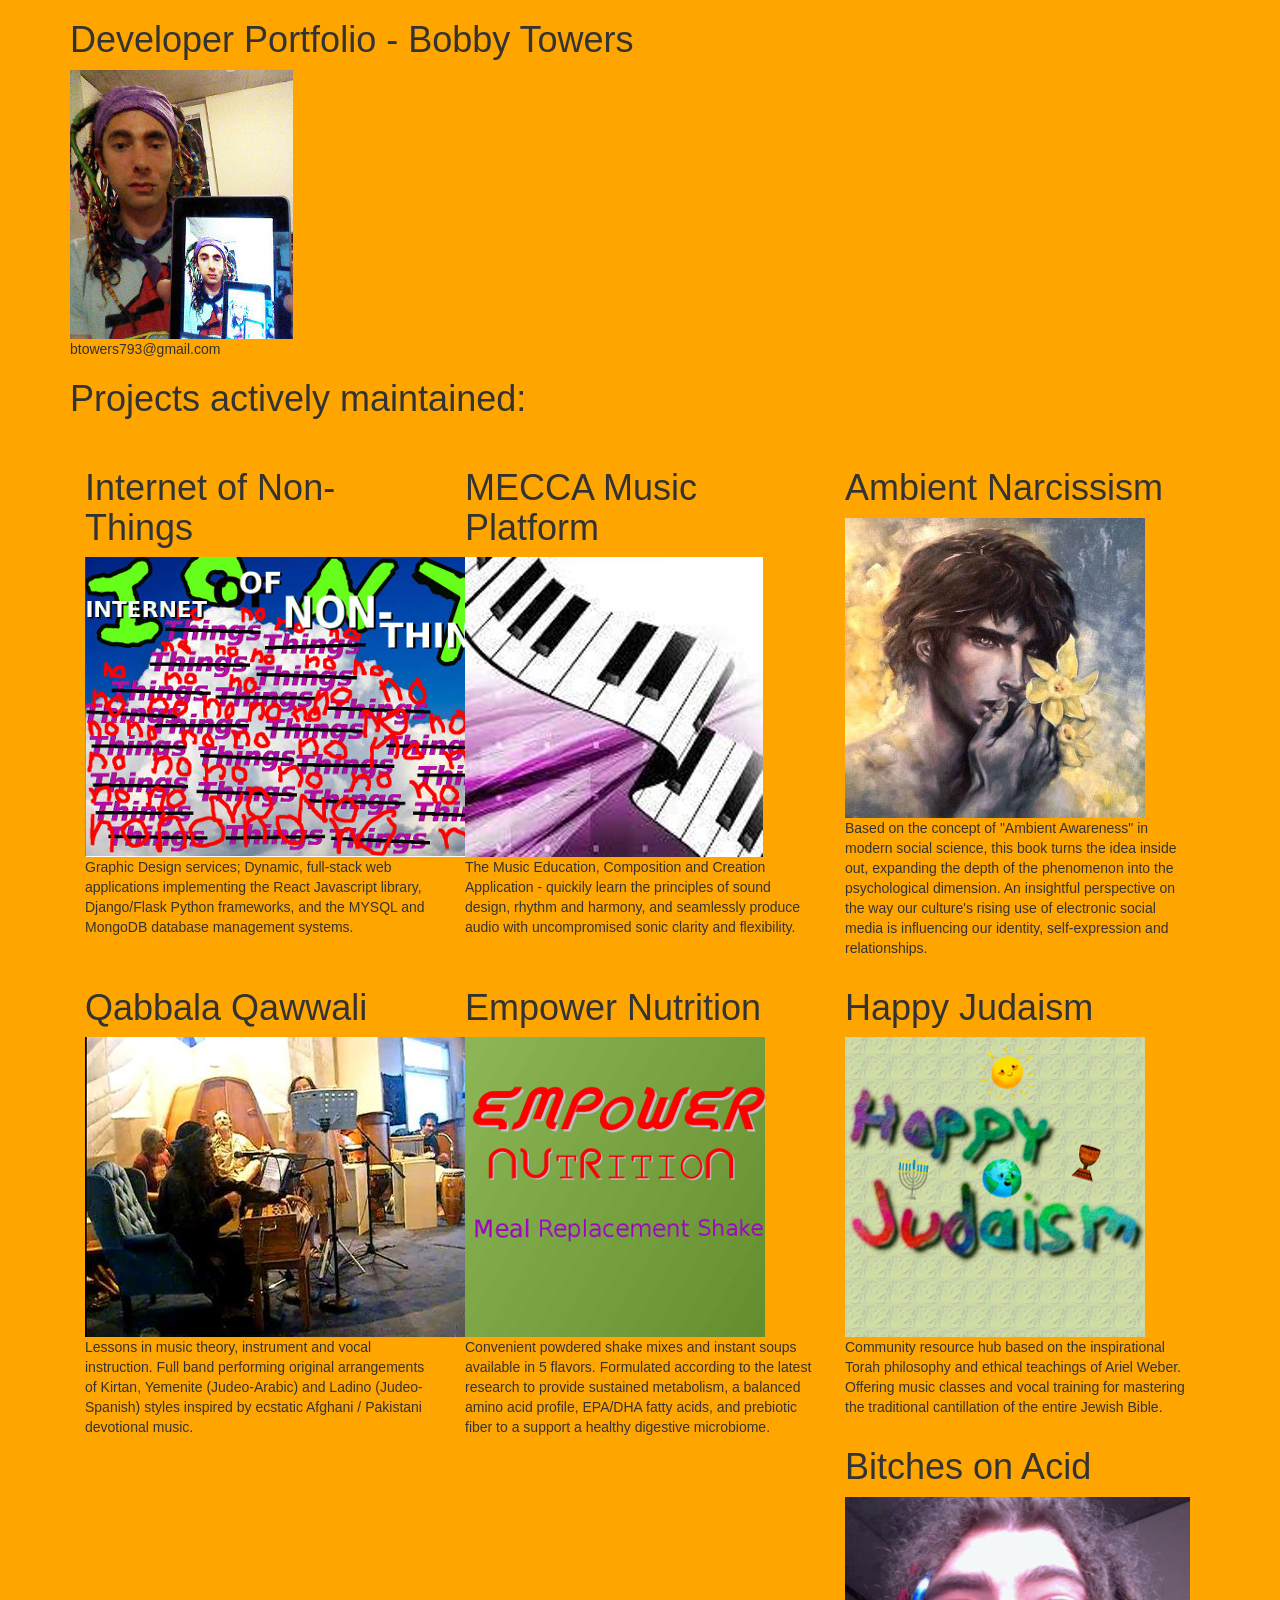
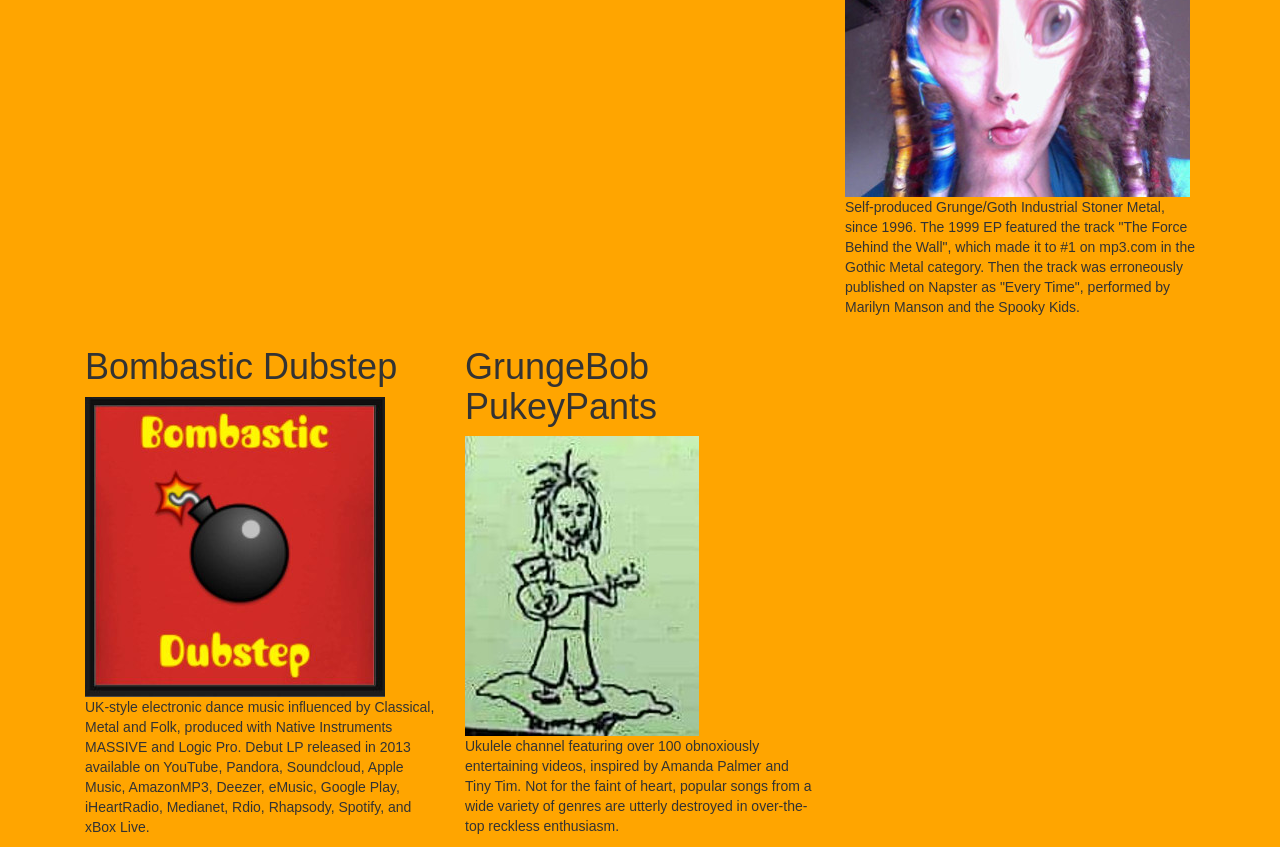
==== index.html @ 2feab047 "Update index.html" ====
<!DOCTYPE html>
<html lang="en">
  <head>
    <meta charset="utf-8">
    <meta http-equiv="X-UA-Compatible" content="IE=edge">
    <meta name="viewport" content="width=device-width, initial-scale=1">
    <title>Developer Portfolio - Bobby Towers</title>
    <link rel="stylesheet" href="https://maxcdn.bootstrapcdn.com/bootstrap/3.3.6/css/bootstrap.min.css"/>
    <link rel="stylesheet" type="text/css" href="style.css">
  </head>
  <body>
    <header class="container">  <h1>Developer Portfolio - Bobby Towers</h1>
 
      <img src="avatar.jpg" />
      <p>btowers793@gmail.com</p>
      <h1>Projects actively maintained:</h1>
     
    </header>    
    <br>
   <section class="container">
   
      
     <div class="col-md-4">
      <h1>Internet of Non-Things</h1>
      <img src="iont.jpg" />
          <p>Graphic Design services; Dynamic, full-stack web applications implementing the React Javascript library, Django/Flask Python frameworks, and the MYSQL and MongoDB database management systems. </p>
     </div>
     <div class="col-md-4">
             <h1>MECCA Music Platform</h1>
      <img src="mecca.jpg" />
          <p>The Music Education, Composition and Creation Application - quickily learn the principles of sound design, rhythm and harmony, and seamlessly produce audio with uncompromised sonic clarity and flexibility. </p>
          </div>
    
     
              <div class="col-md-4">
             <h1>Ambient Narcissism</h1>
      <img src="ambient.jpg" />
          <p>Based on the concept of "Ambient Awareness" in modern social science, this book turns the idea inside out, expanding the depth of the phenomenon into the psychological dimension.  An insightful perspective on the way our culture's rising use of electronic social media is influencing our identity, self-expression and relationships.</p>
          </div>
           <div class="col-md-4">
             <h1>Qabbala Qawwali</h1>
      <img src="qabbala.jpg" />
      <p>Lessons in music theory, instrument and vocal instruction. Full band performing original arrangements of Kirtan, Yemenite (Judeo-Arabic) and Ladino (Judeo-Spanish) styles inspired by ecstatic Afghani / Pakistani devotional music.</p>
          </div>

             <div class="col-md-4">
           <h1>Empower Nutrition</h1>
      <img src="empower.png" />
        <p>Convenient powdered shake mixes and instant soups available in 5 flavors. Formulated according to the latest research to provide sustained metabolism, a balanced amino acid profile, EPA/DHA fatty acids, and prebiotic fiber to a support a healthy digestive microbiome.  </p>
          </div>
    <div class="col-md-4">
           <h1>Happy Judaism</h1>
      <img src="happy.png" />
        <p>Community resource hub based on the inspirational Torah philosophy and ethical teachings of Ariel Weber. Offering music classes and vocal training for mastering the traditional cantillation of the entire Jewish Bible.</p>
             </div>
     
        <div class="col-md-4">
            <h1>Bitches on Acid</h1>
      <img src="boa.jpg" />
           <p>Self-produced Grunge/Goth Industrial Stoner Metal, since 1996. The 1999 EP featured the track "The Force Behind the Wall", which made it to #1 on mp3.com in the Gothic Metal category. Then the track was erroneously published on Napster as "Every Time", performed by Marilyn Manson and the Spooky Kids.</p>
          </div>
          <div class="col-md-4">
        <h1>Bombastic Dubstep</h1>
      <img src="bombastic.jpg" />
          <p>UK-style electronic dance music influenced by Classical, Metal and Folk, produced with Native Instruments MASSIVE and Logic Pro. Debut LP released in 2013 available on YouTube, Pandora, Soundcloud, Apple Music, AmazonMP3, Deezer, eMusic, Google Play, iHeartRadio, Medianet, Rdio, Rhapsody, Spotify, and xBox Live.  </p>
          </div>
    
         <div class="col-md-4">
         <h1>GrungeBob PukeyPants</h1>
      <img src="grungebob.jpg" />
       <p> Ukulele channel featuring over 100 obnoxiously entertaining videos, inspired by Amanda Palmer and Tiny Tim. Not for the faint of heart, popular songs from a wide variety of genres are utterly destroyed in over-the-top reckless enthusiasm.</p>
          </div>
   
          
           
          
      </section>
    
  </body>
</html>
---- style.css ----
body {
  background-color: orange;
  
}
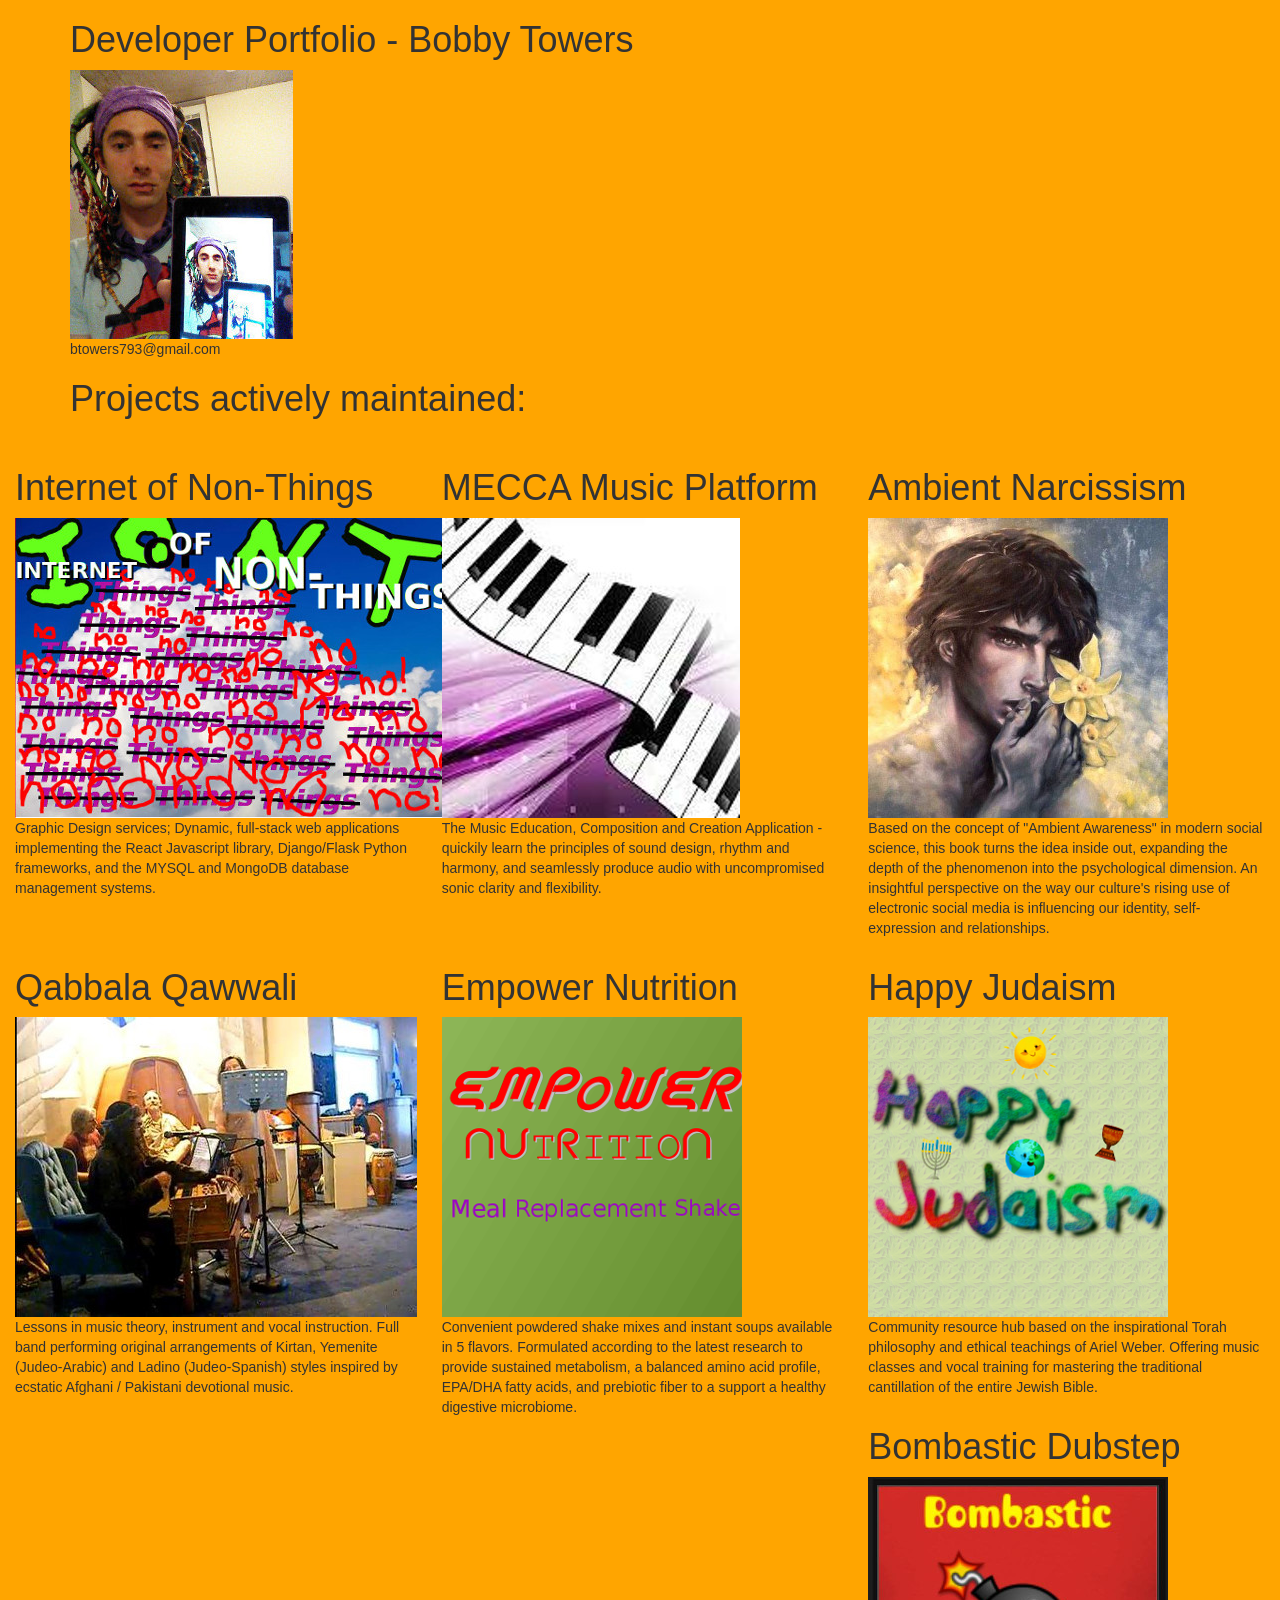
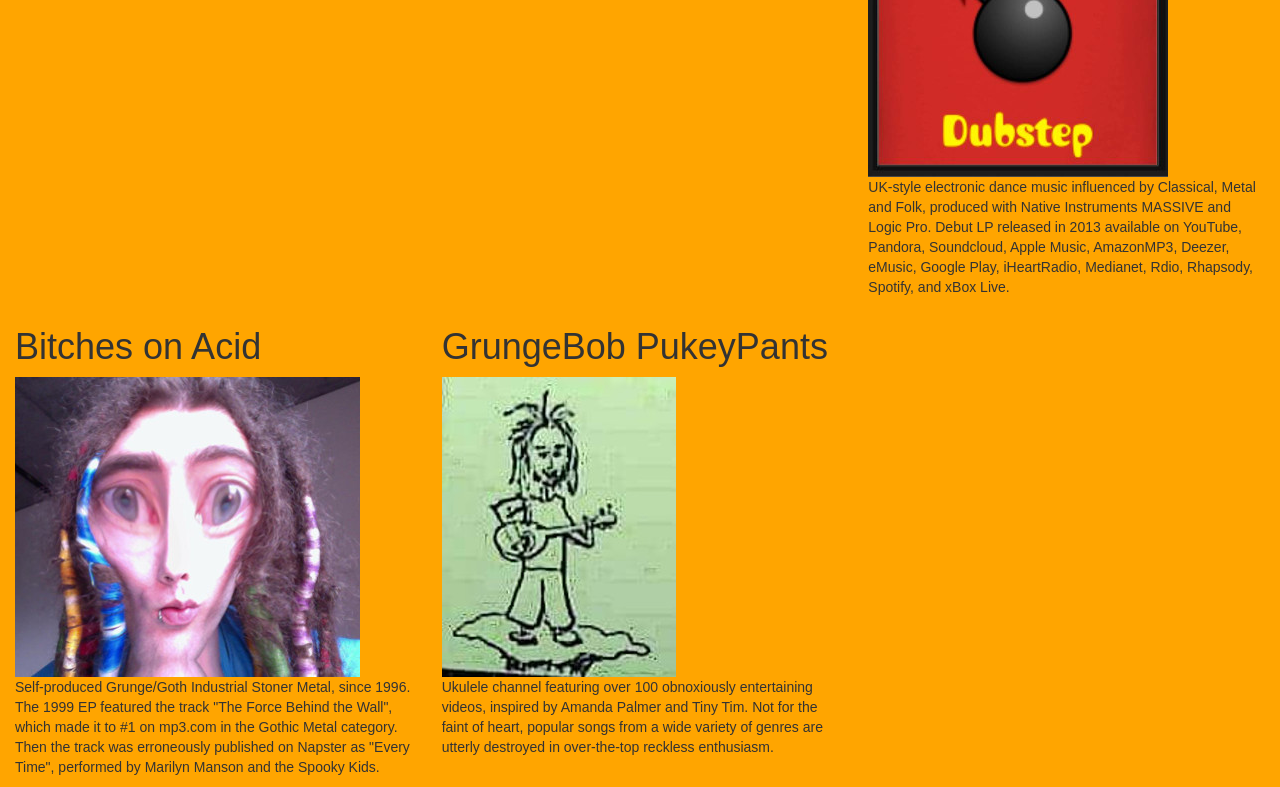
==== commit ee99c91e: "Update index.html" ====
--- a/index.html
+++ b/index.html
@@ -17,7 +17,7 @@
      
     </header>    
     <br>
-   <section class="container">
+   
    
       
      <div class="col-md-4">
@@ -54,17 +54,17 @@
         <p>Community resource hub based on the inspirational Torah philosophy and ethical teachings of Ariel Weber. Offering music classes and vocal training for mastering the traditional cantillation of the entire Jewish Bible.</p>
              </div>
      
-        <div class="col-md-4">
-            <h1>Bitches on Acid</h1>
-      <img src="boa.jpg" />
-           <p>Self-produced Grunge/Goth Industrial Stoner Metal, since 1996. The 1999 EP featured the track "The Force Behind the Wall", which made it to #1 on mp3.com in the Gothic Metal category. Then the track was erroneously published on Napster as "Every Time", performed by Marilyn Manson and the Spooky Kids.</p>
-          </div>
+       
           <div class="col-md-4">
         <h1>Bombastic Dubstep</h1>
       <img src="bombastic.jpg" />
           <p>UK-style electronic dance music influenced by Classical, Metal and Folk, produced with Native Instruments MASSIVE and Logic Pro. Debut LP released in 2013 available on YouTube, Pandora, Soundcloud, Apple Music, AmazonMP3, Deezer, eMusic, Google Play, iHeartRadio, Medianet, Rdio, Rhapsody, Spotify, and xBox Live.  </p>
           </div>
-    
+     <div class="col-md-4">
+            <h1>Bitches on Acid</h1>
+      <img src="boa.jpg" />
+           <p>Self-produced Grunge/Goth Industrial Stoner Metal, since 1996. The 1999 EP featured the track "The Force Behind the Wall", which made it to #1 on mp3.com in the Gothic Metal category. Then the track was erroneously published on Napster as "Every Time", performed by Marilyn Manson and the Spooky Kids.</p>
+          </div>
          <div class="col-md-4">
          <h1>GrungeBob PukeyPants</h1>
       <img src="grungebob.jpg" />
@@ -74,7 +74,7 @@
           
            
           
-      </section>
+      
     
   </body>
 </html>
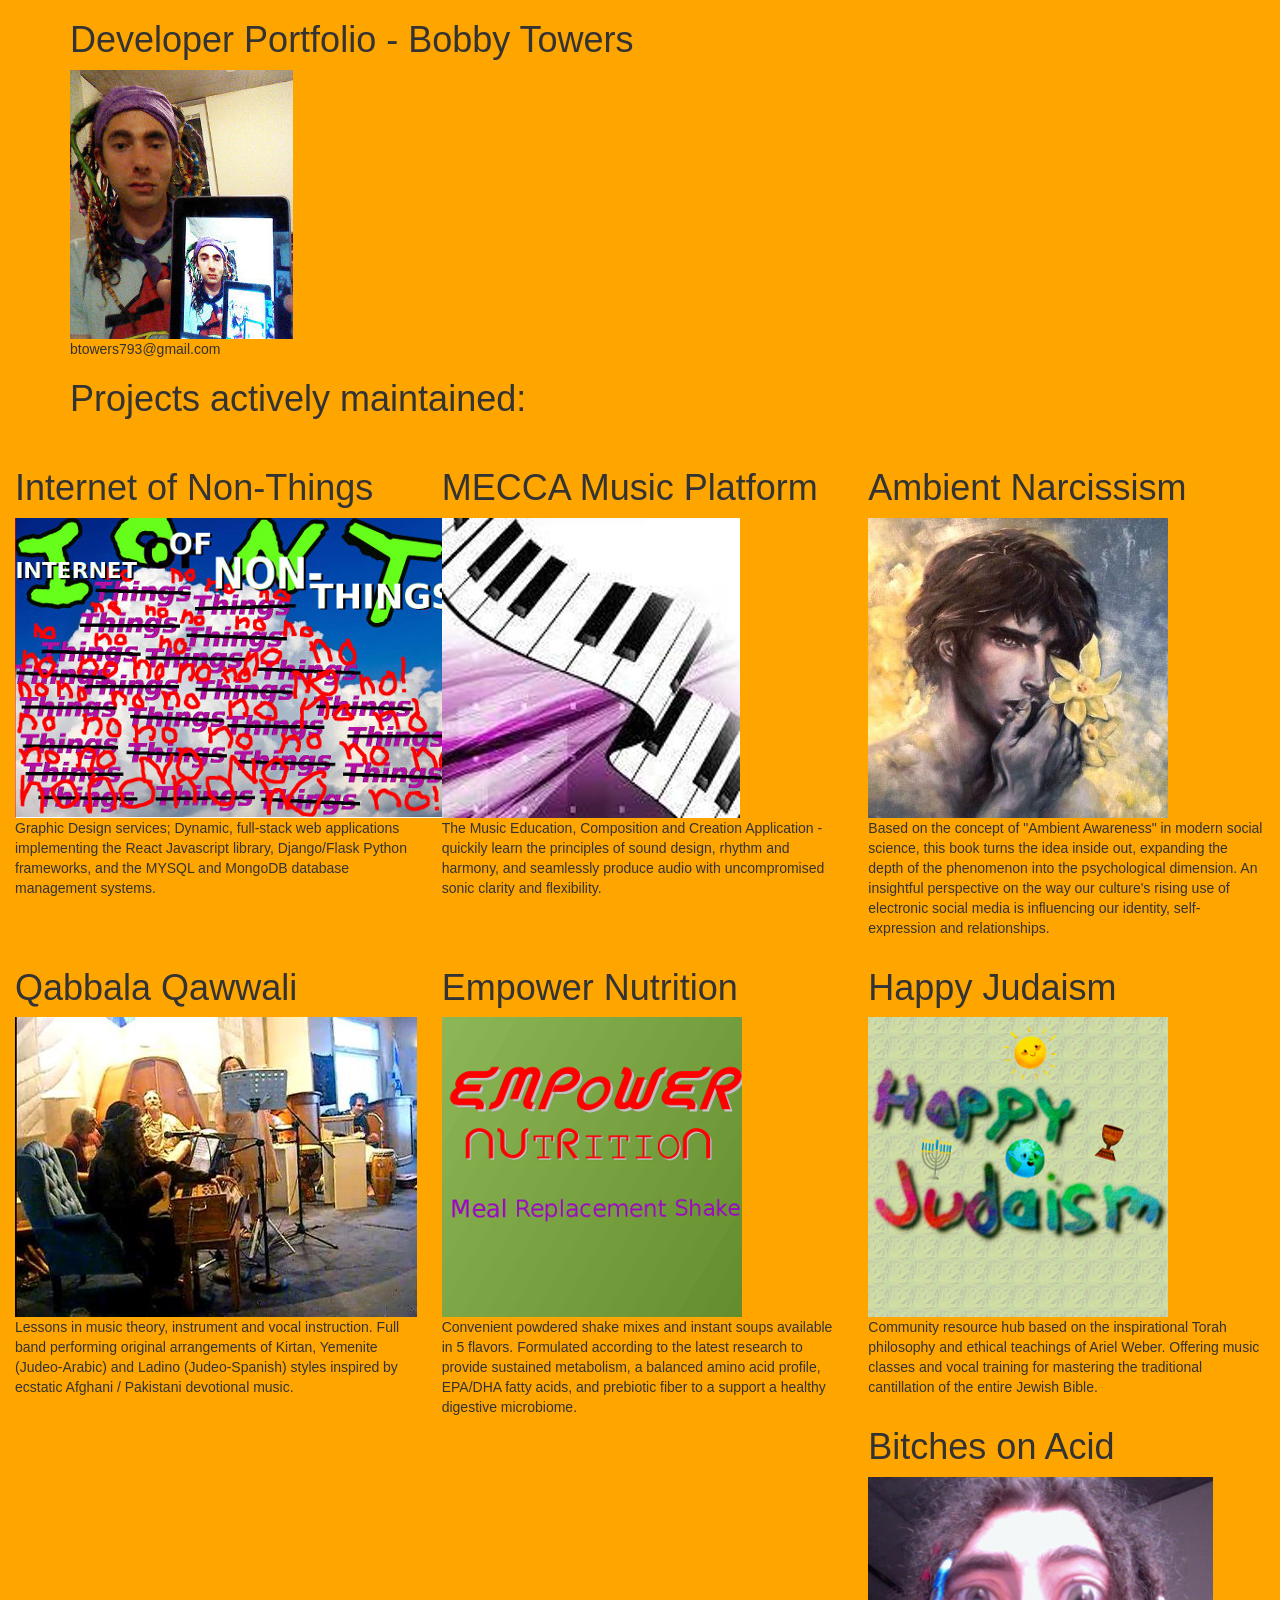
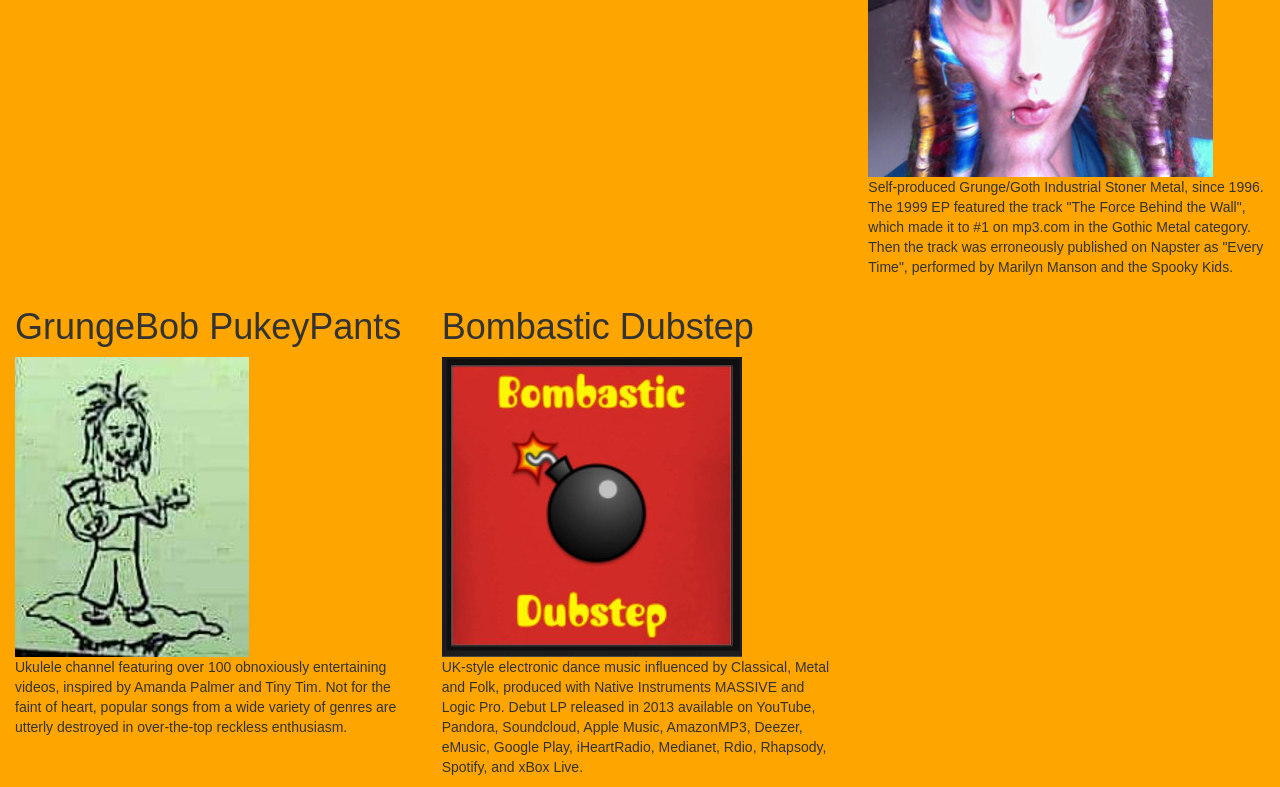
==== commit dbd0e1b9: "Update index.html" ====
--- a/index.html
+++ b/index.html
@@ -52,14 +52,7 @@
            <h1>Happy Judaism</h1>
       <img src="happy.png" />
         <p>Community resource hub based on the inspirational Torah philosophy and ethical teachings of Ariel Weber. Offering music classes and vocal training for mastering the traditional cantillation of the entire Jewish Bible.</p>
-             </div>
-     
-       
-          <div class="col-md-4">
-        <h1>Bombastic Dubstep</h1>
-      <img src="bombastic.jpg" />
-          <p>UK-style electronic dance music influenced by Classical, Metal and Folk, produced with Native Instruments MASSIVE and Logic Pro. Debut LP released in 2013 available on YouTube, Pandora, Soundcloud, Apple Music, AmazonMP3, Deezer, eMusic, Google Play, iHeartRadio, Medianet, Rdio, Rhapsody, Spotify, and xBox Live.  </p>
-          </div>
+    </div>
      <div class="col-md-4">
             <h1>Bitches on Acid</h1>
       <img src="boa.jpg" />
@@ -70,7 +63,11 @@
       <img src="grungebob.jpg" />
        <p> Ukulele channel featuring over 100 obnoxiously entertaining videos, inspired by Amanda Palmer and Tiny Tim. Not for the faint of heart, popular songs from a wide variety of genres are utterly destroyed in over-the-top reckless enthusiasm.</p>
           </div>
-   
+    <div class="col-md-4">
+        <h1>Bombastic Dubstep</h1>
+      <img src="bombastic.jpg" />
+          <p>UK-style electronic dance music influenced by Classical, Metal and Folk, produced with Native Instruments MASSIVE and Logic Pro. Debut LP released in 2013 available on YouTube, Pandora, Soundcloud, Apple Music, AmazonMP3, Deezer, eMusic, Google Play, iHeartRadio, Medianet, Rdio, Rhapsody, Spotify, and xBox Live.  </p>
+          </div>
           
            
           
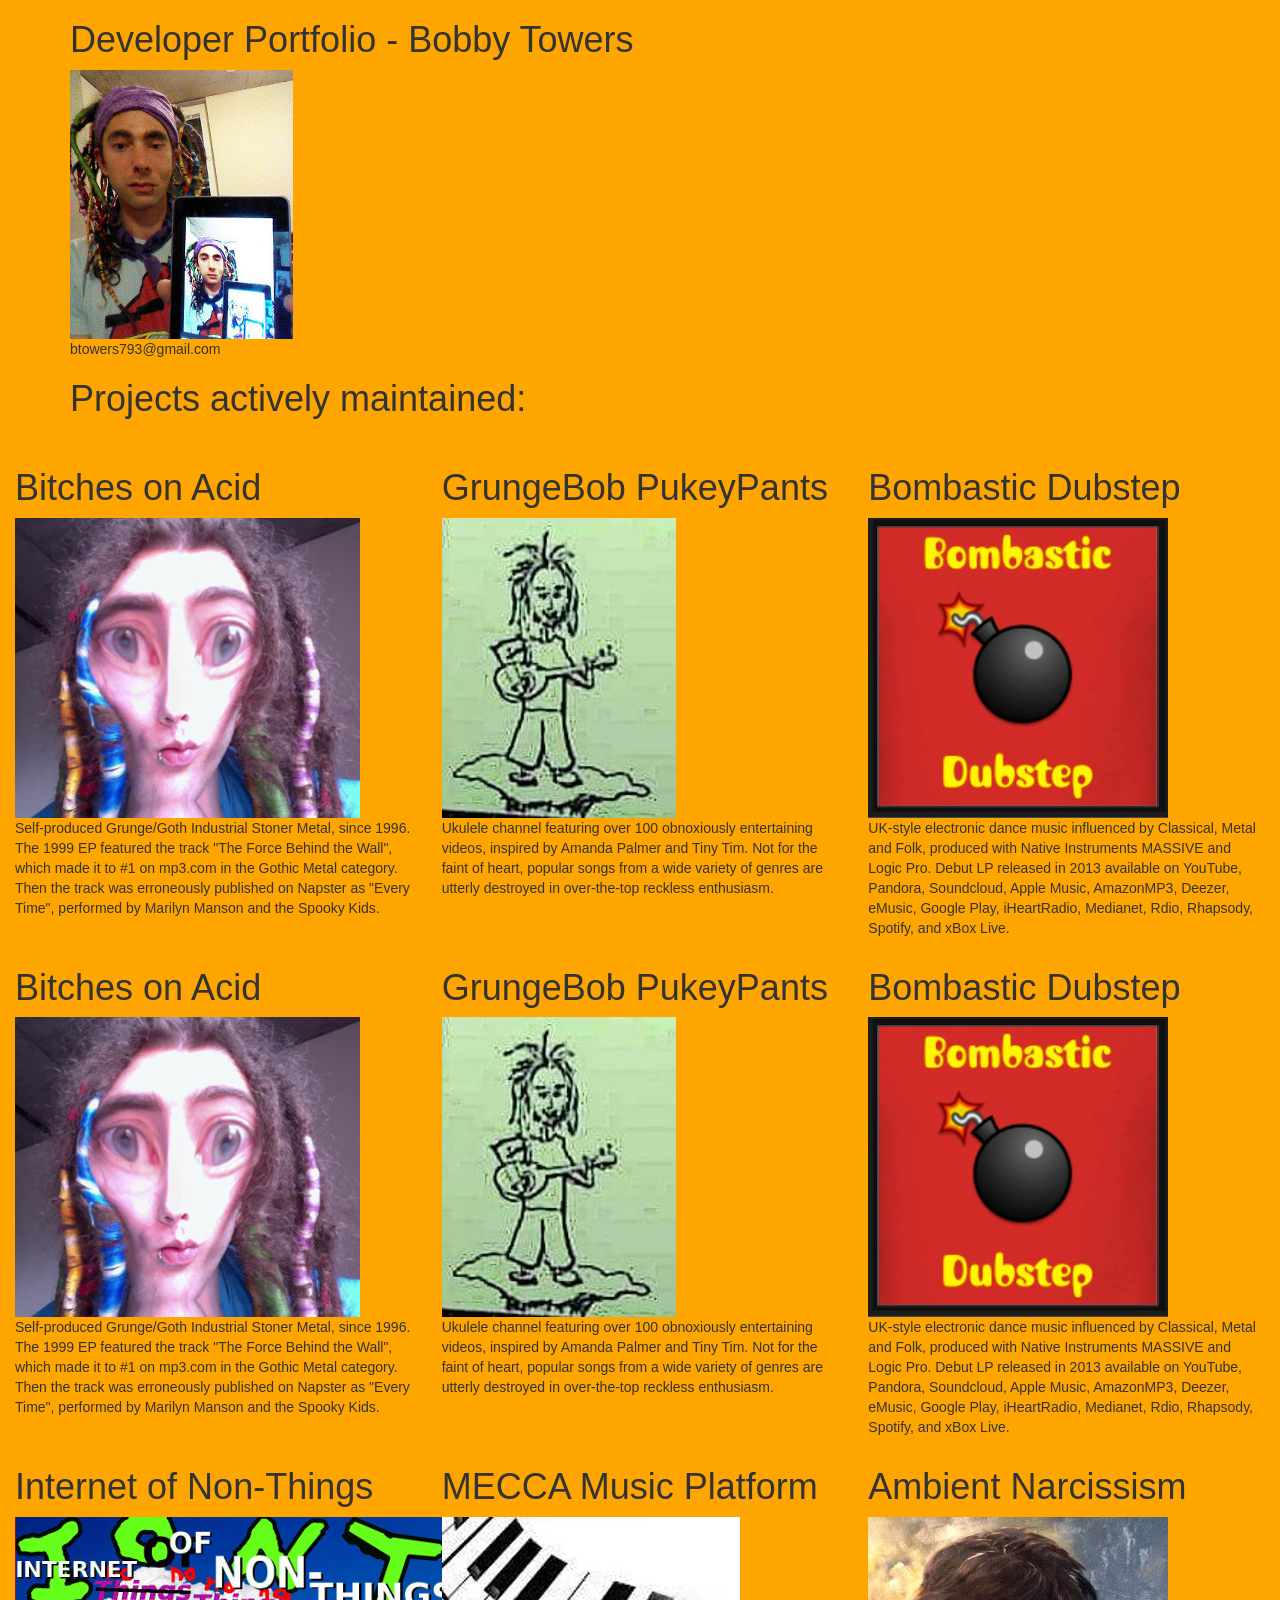
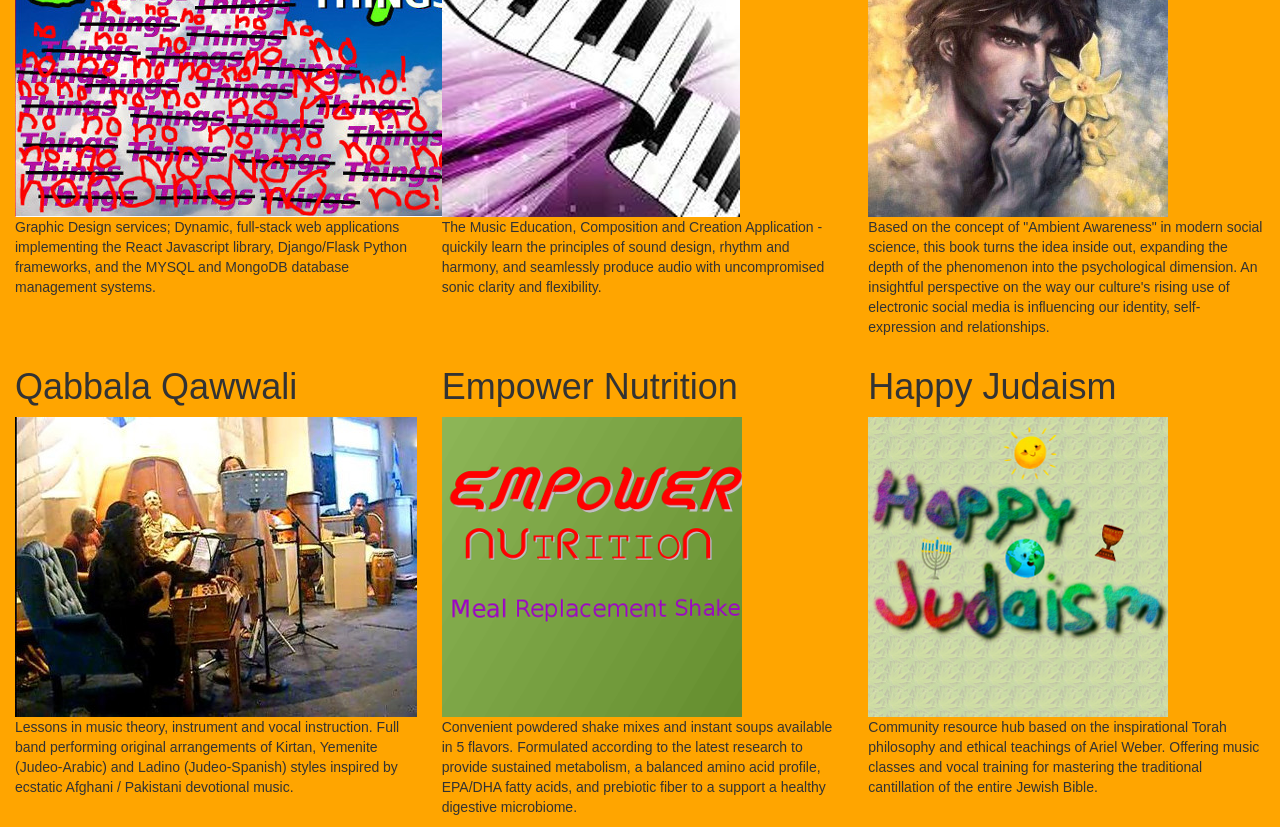
==== commit 1dbedae2: "Update index.html" ====
--- a/index.html
+++ b/index.html
@@ -18,7 +18,35 @@
     </header>    
     <br>
    
-   
+    <div class="col-md-4">
+            <h1>Bitches on Acid</h1>
+      <img src="boa.jpg" />
+           <p>Self-produced Grunge/Goth Industrial Stoner Metal, since 1996. The 1999 EP featured the track "The Force Behind the Wall", which made it to #1 on mp3.com in the Gothic Metal category. Then the track was erroneously published on Napster as "Every Time", performed by Marilyn Manson and the Spooky Kids.</p>
+          </div>
+         <div class="col-md-4">
+         <h1>GrungeBob PukeyPants</h1>
+      <img src="grungebob.jpg" />
+       <p> Ukulele channel featuring over 100 obnoxiously entertaining videos, inspired by Amanda Palmer and Tiny Tim. Not for the faint of heart, popular songs from a wide variety of genres are utterly destroyed in over-the-top reckless enthusiasm.</p>
+          </div>
+    <div class="col-md-4">
+        <h1>Bombastic Dubstep</h1>
+      <img src="bombastic.jpg" />
+          <p>UK-style electronic dance music influenced by Classical, Metal and Folk, produced with Native Instruments MASSIVE and Logic Pro. Debut LP released in 2013 available on YouTube, Pandora, Soundcloud, Apple Music, AmazonMP3, Deezer, eMusic, Google Play, iHeartRadio, Medianet, Rdio, Rhapsody, Spotify, and xBox Live.  </p>
+          </div> <div class="col-md-4">
+            <h1>Bitches on Acid</h1>
+      <img src="boa.jpg" />
+           <p>Self-produced Grunge/Goth Industrial Stoner Metal, since 1996. The 1999 EP featured the track "The Force Behind the Wall", which made it to #1 on mp3.com in the Gothic Metal category. Then the track was erroneously published on Napster as "Every Time", performed by Marilyn Manson and the Spooky Kids.</p>
+          </div>
+         <div class="col-md-4">
+         <h1>GrungeBob PukeyPants</h1>
+      <img src="grungebob.jpg" />
+       <p> Ukulele channel featuring over 100 obnoxiously entertaining videos, inspired by Amanda Palmer and Tiny Tim. Not for the faint of heart, popular songs from a wide variety of genres are utterly destroyed in over-the-top reckless enthusiasm.</p>
+          </div>
+    <div class="col-md-4">
+        <h1>Bombastic Dubstep</h1>
+      <img src="bombastic.jpg" />
+          <p>UK-style electronic dance music influenced by Classical, Metal and Folk, produced with Native Instruments MASSIVE and Logic Pro. Debut LP released in 2013 available on YouTube, Pandora, Soundcloud, Apple Music, AmazonMP3, Deezer, eMusic, Google Play, iHeartRadio, Medianet, Rdio, Rhapsody, Spotify, and xBox Live.  </p>
+          </div>
       
      <div class="col-md-4">
       <h1>Internet of Non-Things</h1>
@@ -53,21 +81,7 @@
       <img src="happy.png" />
         <p>Community resource hub based on the inspirational Torah philosophy and ethical teachings of Ariel Weber. Offering music classes and vocal training for mastering the traditional cantillation of the entire Jewish Bible.</p>
     </div>
-     <div class="col-md-4">
-            <h1>Bitches on Acid</h1>
-      <img src="boa.jpg" />
-           <p>Self-produced Grunge/Goth Industrial Stoner Metal, since 1996. The 1999 EP featured the track "The Force Behind the Wall", which made it to #1 on mp3.com in the Gothic Metal category. Then the track was erroneously published on Napster as "Every Time", performed by Marilyn Manson and the Spooky Kids.</p>
-          </div>
-         <div class="col-md-4">
-         <h1>GrungeBob PukeyPants</h1>
-      <img src="grungebob.jpg" />
-       <p> Ukulele channel featuring over 100 obnoxiously entertaining videos, inspired by Amanda Palmer and Tiny Tim. Not for the faint of heart, popular songs from a wide variety of genres are utterly destroyed in over-the-top reckless enthusiasm.</p>
-          </div>
-    <div class="col-md-4">
-        <h1>Bombastic Dubstep</h1>
-      <img src="bombastic.jpg" />
-          <p>UK-style electronic dance music influenced by Classical, Metal and Folk, produced with Native Instruments MASSIVE and Logic Pro. Debut LP released in 2013 available on YouTube, Pandora, Soundcloud, Apple Music, AmazonMP3, Deezer, eMusic, Google Play, iHeartRadio, Medianet, Rdio, Rhapsody, Spotify, and xBox Live.  </p>
-          </div>
+    
           
            
           
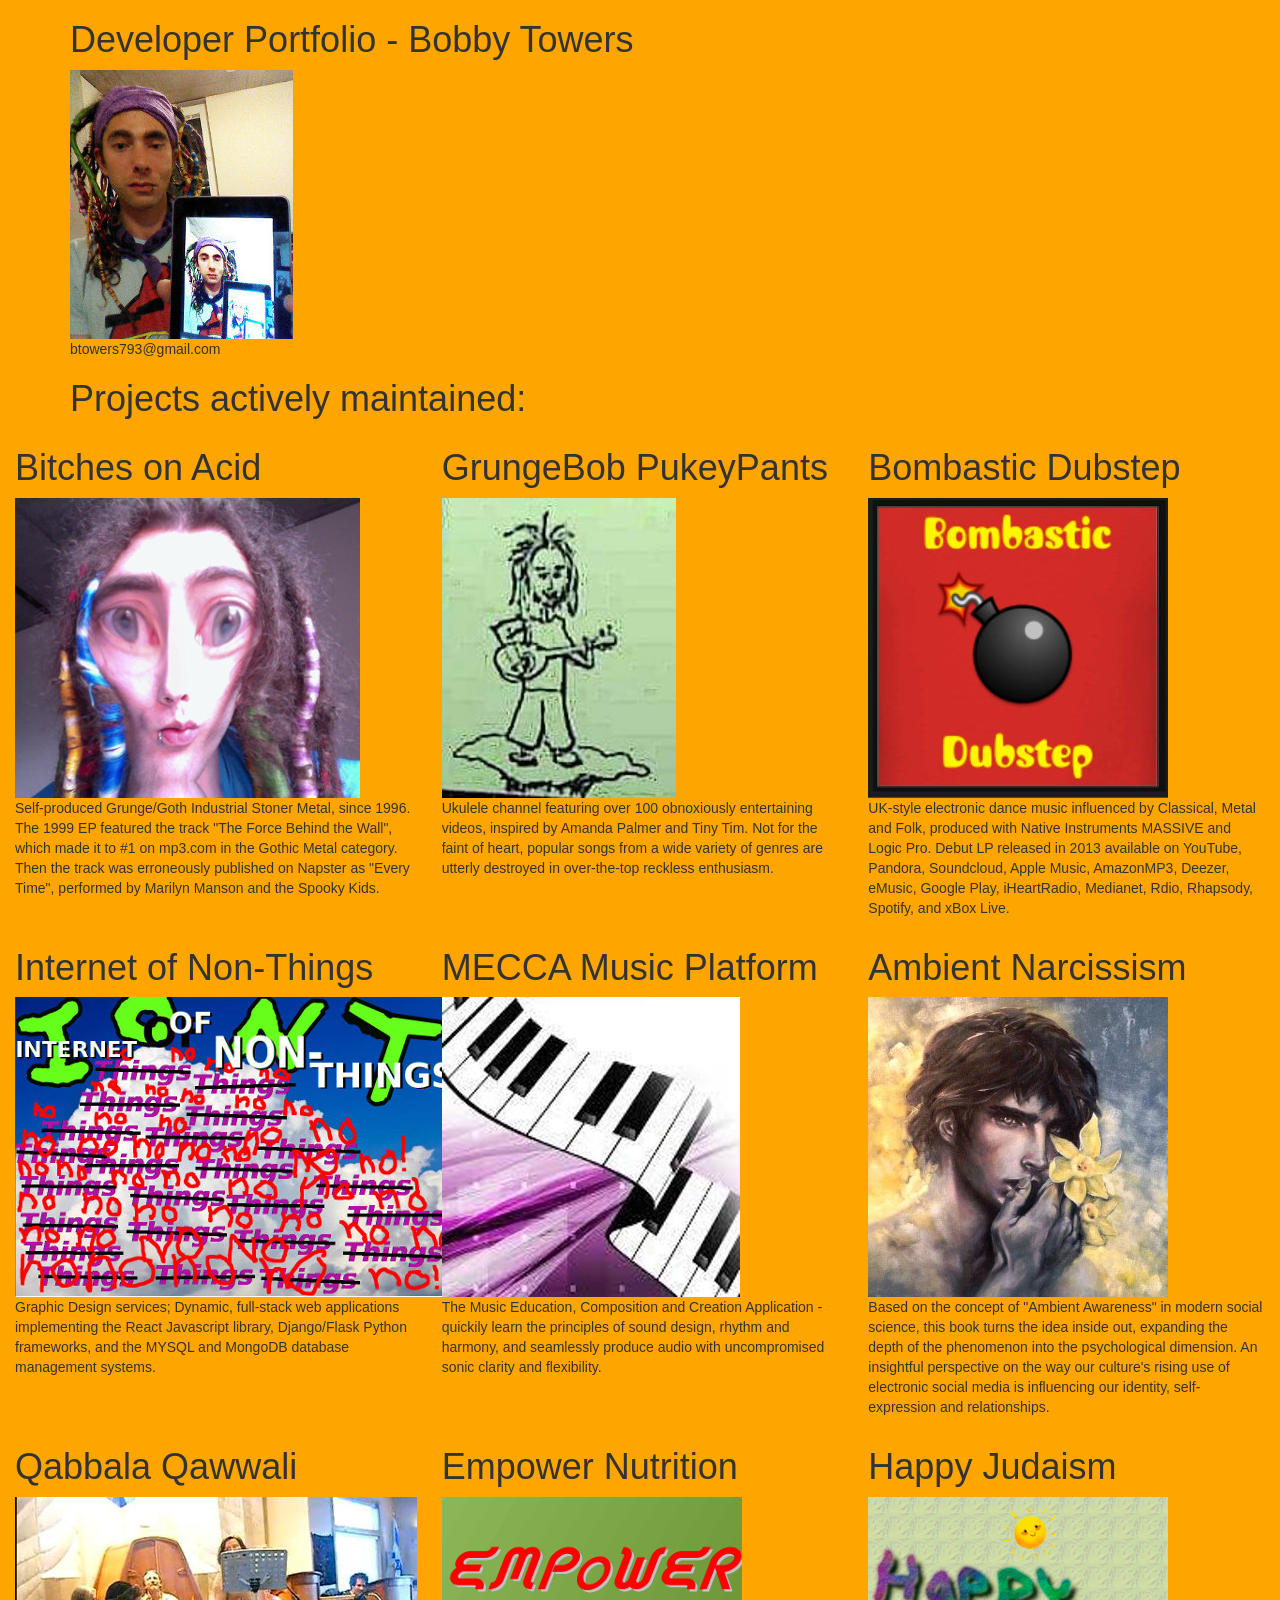
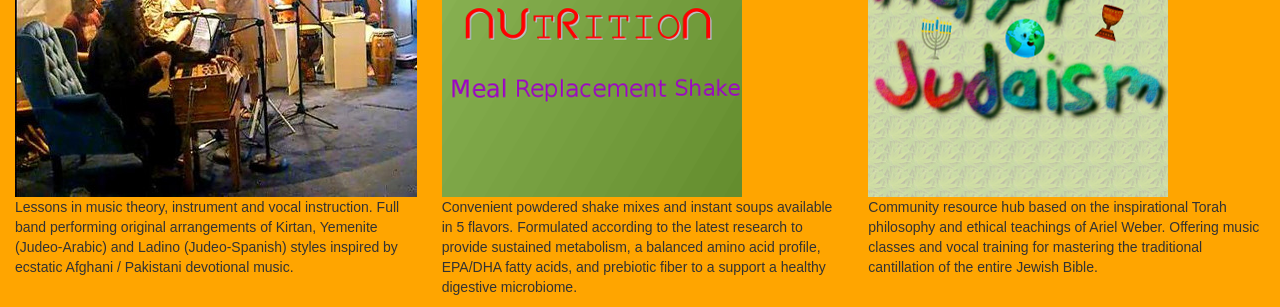
==== commit 7b0affc1: "Update index.html" ====
--- a/index.html
+++ b/index.html
@@ -16,23 +16,9 @@
       <h1>Projects actively maintained:</h1>
      
     </header>    
-    <br>
    
-    <div class="col-md-4">
-            <h1>Bitches on Acid</h1>
-      <img src="boa.jpg" />
-           <p>Self-produced Grunge/Goth Industrial Stoner Metal, since 1996. The 1999 EP featured the track "The Force Behind the Wall", which made it to #1 on mp3.com in the Gothic Metal category. Then the track was erroneously published on Napster as "Every Time", performed by Marilyn Manson and the Spooky Kids.</p>
-          </div>
-         <div class="col-md-4">
-         <h1>GrungeBob PukeyPants</h1>
-      <img src="grungebob.jpg" />
-       <p> Ukulele channel featuring over 100 obnoxiously entertaining videos, inspired by Amanda Palmer and Tiny Tim. Not for the faint of heart, popular songs from a wide variety of genres are utterly destroyed in over-the-top reckless enthusiasm.</p>
-          </div>
-    <div class="col-md-4">
-        <h1>Bombastic Dubstep</h1>
-      <img src="bombastic.jpg" />
-          <p>UK-style electronic dance music influenced by Classical, Metal and Folk, produced with Native Instruments MASSIVE and Logic Pro. Debut LP released in 2013 available on YouTube, Pandora, Soundcloud, Apple Music, AmazonMP3, Deezer, eMusic, Google Play, iHeartRadio, Medianet, Rdio, Rhapsody, Spotify, and xBox Live.  </p>
-          </div> <div class="col-md-4">
+   
+     <div class="col-md-4">
             <h1>Bitches on Acid</h1>
       <img src="boa.jpg" />
            <p>Self-produced Grunge/Goth Industrial Stoner Metal, since 1996. The 1999 EP featured the track "The Force Behind the Wall", which made it to #1 on mp3.com in the Gothic Metal category. Then the track was erroneously published on Napster as "Every Time", performed by Marilyn Manson and the Spooky Kids.</p>
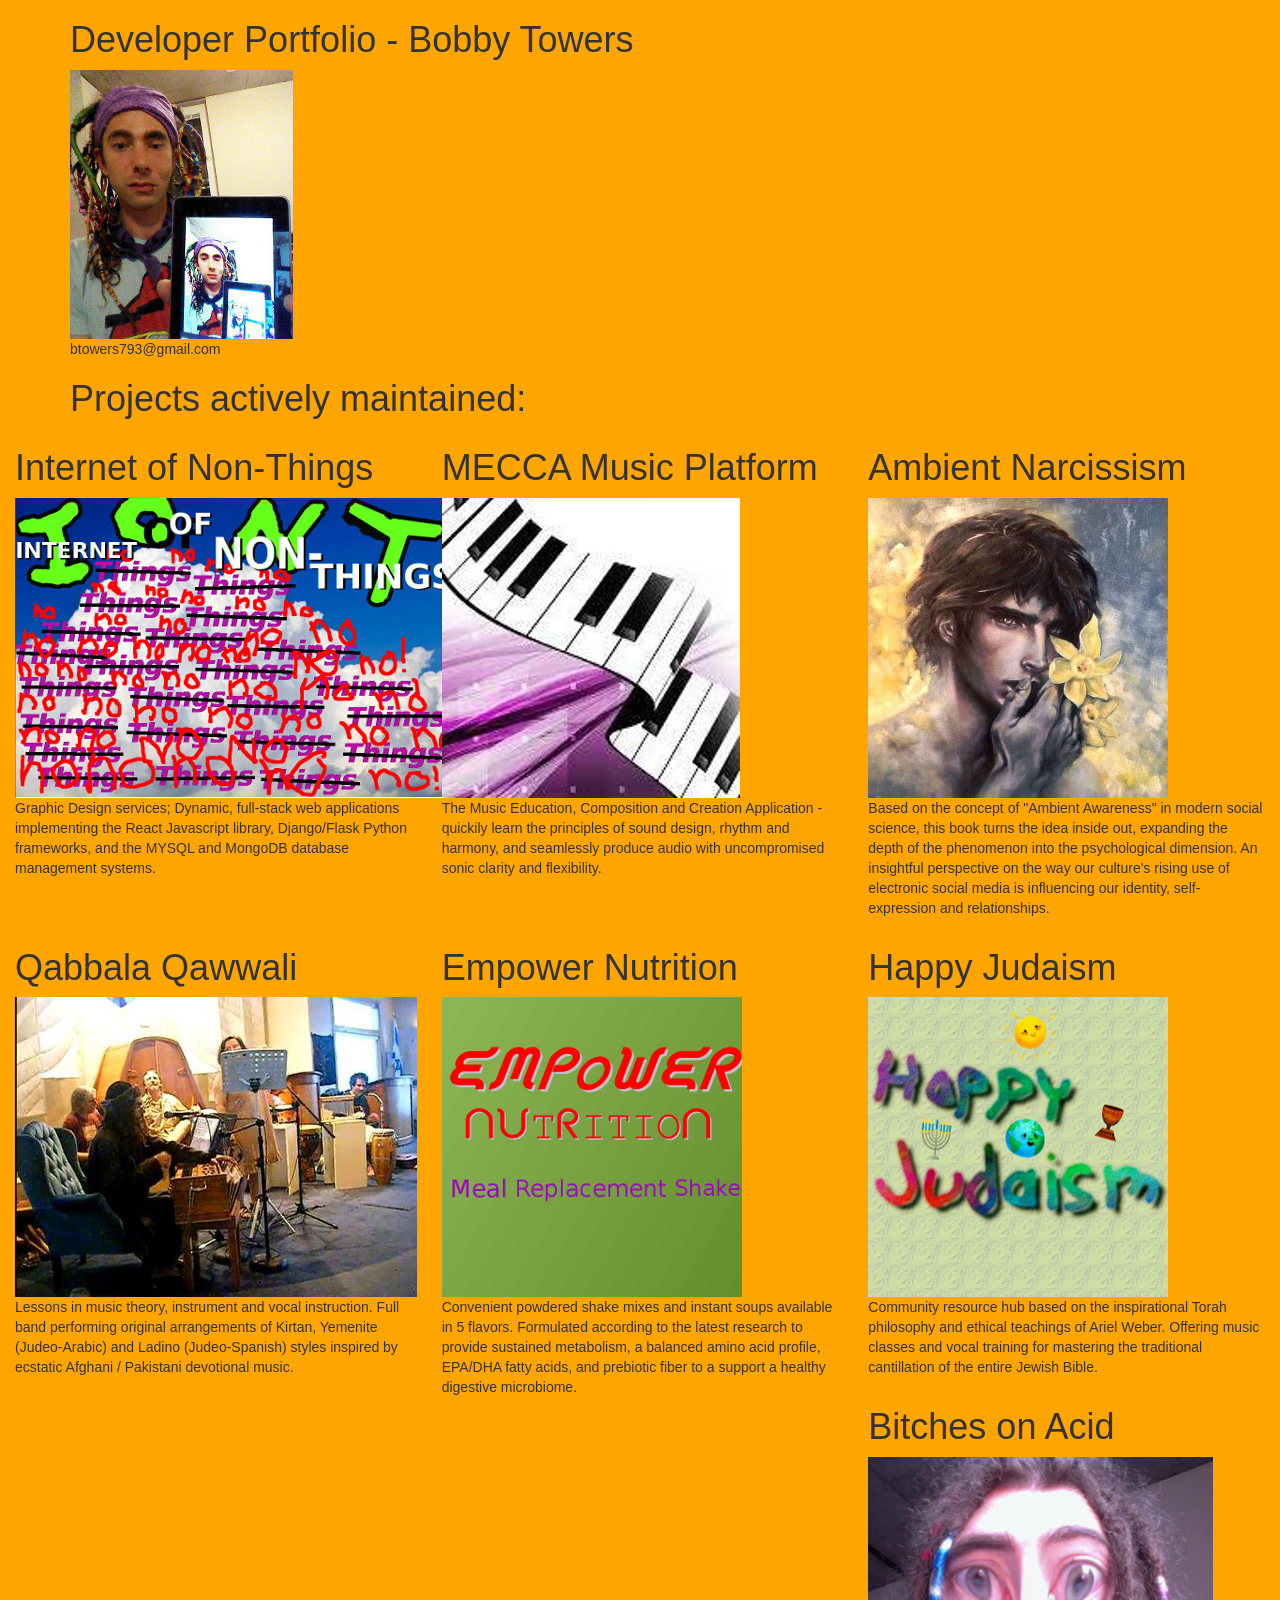
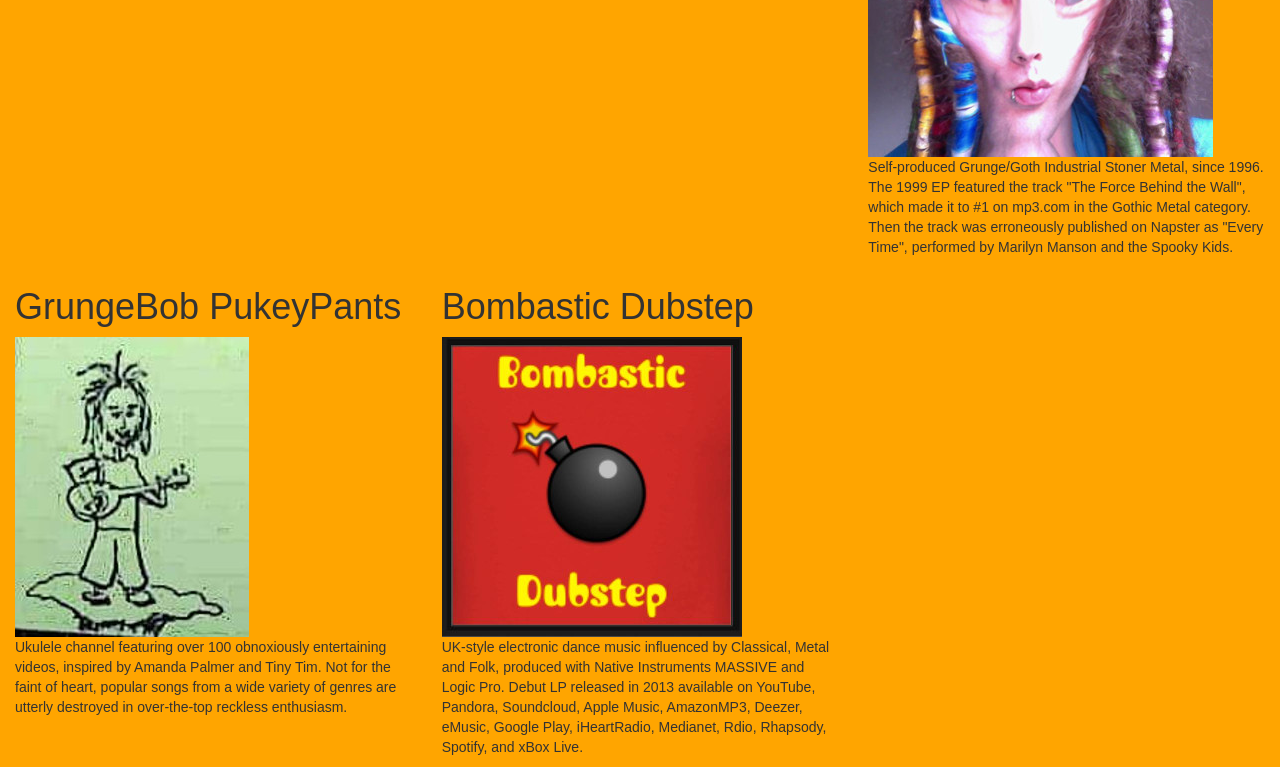
==== commit f317fc1a: "Update index.html" ====
--- a/index.html
+++ b/index.html
@@ -18,21 +18,6 @@
     </header>    
    
    
-     <div class="col-md-4">
-            <h1>Bitches on Acid</h1>
-      <img src="boa.jpg" />
-           <p>Self-produced Grunge/Goth Industrial Stoner Metal, since 1996. The 1999 EP featured the track "The Force Behind the Wall", which made it to #1 on mp3.com in the Gothic Metal category. Then the track was erroneously published on Napster as "Every Time", performed by Marilyn Manson and the Spooky Kids.</p>
-          </div>
-         <div class="col-md-4">
-         <h1>GrungeBob PukeyPants</h1>
-      <img src="grungebob.jpg" />
-       <p> Ukulele channel featuring over 100 obnoxiously entertaining videos, inspired by Amanda Palmer and Tiny Tim. Not for the faint of heart, popular songs from a wide variety of genres are utterly destroyed in over-the-top reckless enthusiasm.</p>
-          </div>
-    <div class="col-md-4">
-        <h1>Bombastic Dubstep</h1>
-      <img src="bombastic.jpg" />
-          <p>UK-style electronic dance music influenced by Classical, Metal and Folk, produced with Native Instruments MASSIVE and Logic Pro. Debut LP released in 2013 available on YouTube, Pandora, Soundcloud, Apple Music, AmazonMP3, Deezer, eMusic, Google Play, iHeartRadio, Medianet, Rdio, Rhapsody, Spotify, and xBox Live.  </p>
-          </div>
       
      <div class="col-md-4">
       <h1>Internet of Non-Things</h1>
@@ -69,6 +54,21 @@
     </div>
     
           
+     <div class="col-md-4">
+            <h1>Bitches on Acid</h1>
+      <img src="boa.jpg" />
+           <p>Self-produced Grunge/Goth Industrial Stoner Metal, since 1996. The 1999 EP featured the track "The Force Behind the Wall", which made it to #1 on mp3.com in the Gothic Metal category. Then the track was erroneously published on Napster as "Every Time", performed by Marilyn Manson and the Spooky Kids.</p>
+          </div>
+         <div class="col-md-4">
+         <h1>GrungeBob PukeyPants</h1>
+      <img src="grungebob.jpg" />
+       <p> Ukulele channel featuring over 100 obnoxiously entertaining videos, inspired by Amanda Palmer and Tiny Tim. Not for the faint of heart, popular songs from a wide variety of genres are utterly destroyed in over-the-top reckless enthusiasm.</p>
+          </div>
+    <div class="col-md-4">
+        <h1>Bombastic Dubstep</h1>
+      <img src="bombastic.jpg" />
+          <p>UK-style electronic dance music influenced by Classical, Metal and Folk, produced with Native Instruments MASSIVE and Logic Pro. Debut LP released in 2013 available on YouTube, Pandora, Soundcloud, Apple Music, AmazonMP3, Deezer, eMusic, Google Play, iHeartRadio, Medianet, Rdio, Rhapsody, Spotify, and xBox Live.  </p>
+          </div>
            
           
       
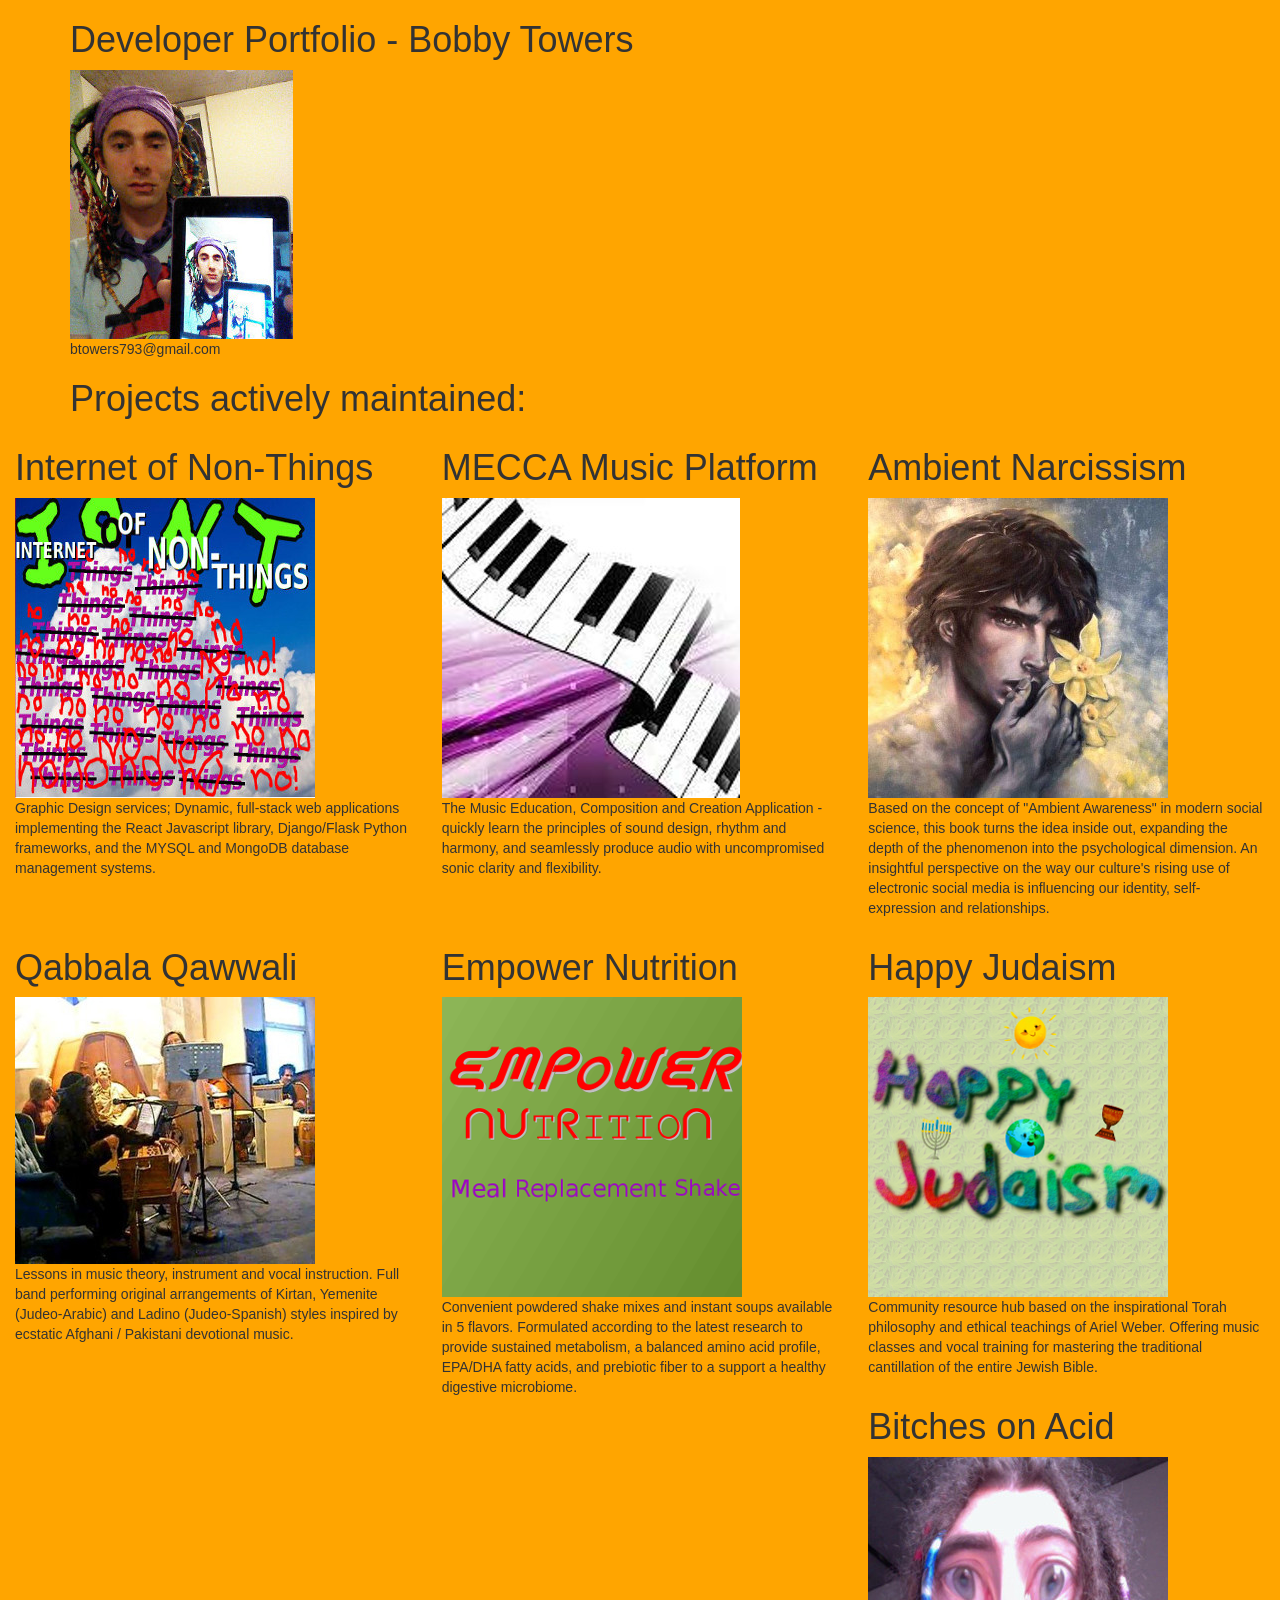
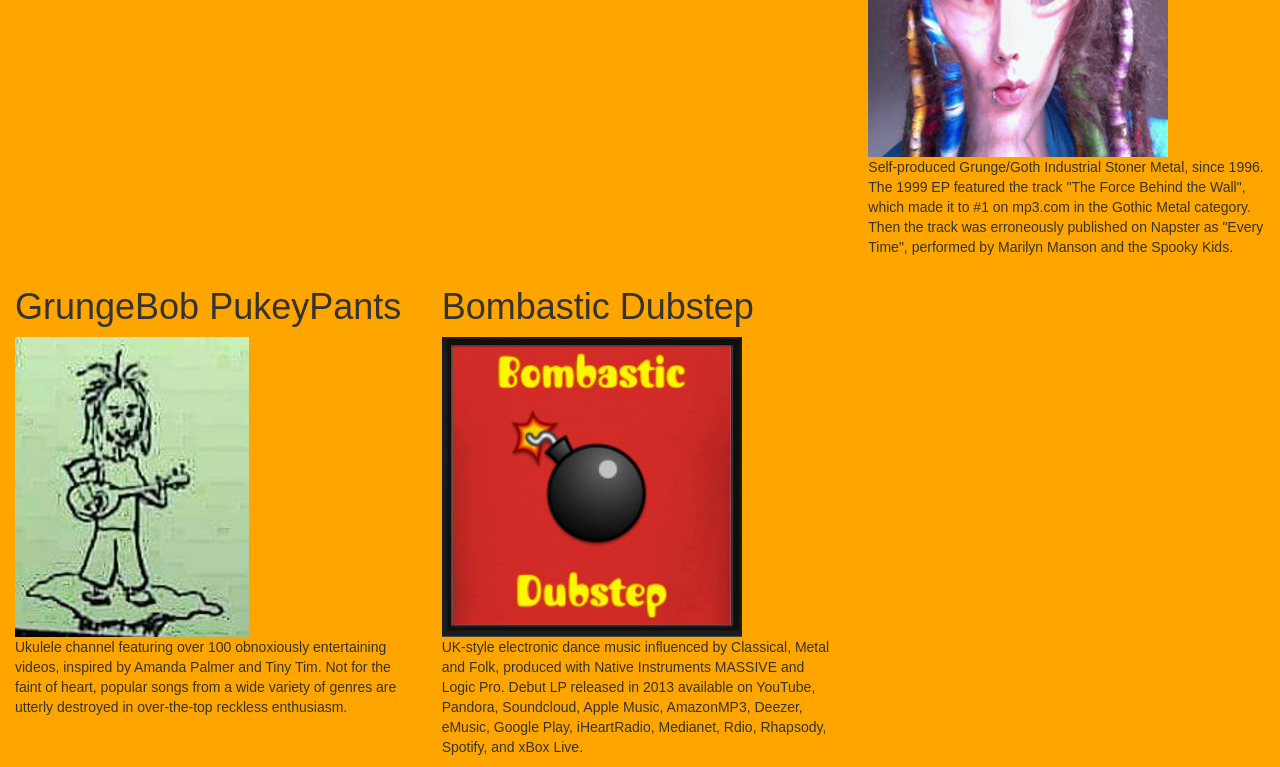
==== commit 6484d585: "Update index.html" ====
--- a/index.html
+++ b/index.html
@@ -27,7 +27,7 @@
      <div class="col-md-4">
              <h1>MECCA Music Platform</h1>
       <img src="mecca.jpg" />
-          <p>The Music Education, Composition and Creation Application - quickily learn the principles of sound design, rhythm and harmony, and seamlessly produce audio with uncompromised sonic clarity and flexibility. </p>
+          <p>The Music Education, Composition and Creation Application - quickly learn the principles of sound design, rhythm and harmony, and seamlessly produce audio with uncompromised sonic clarity and flexibility. </p>
           </div>
     
      
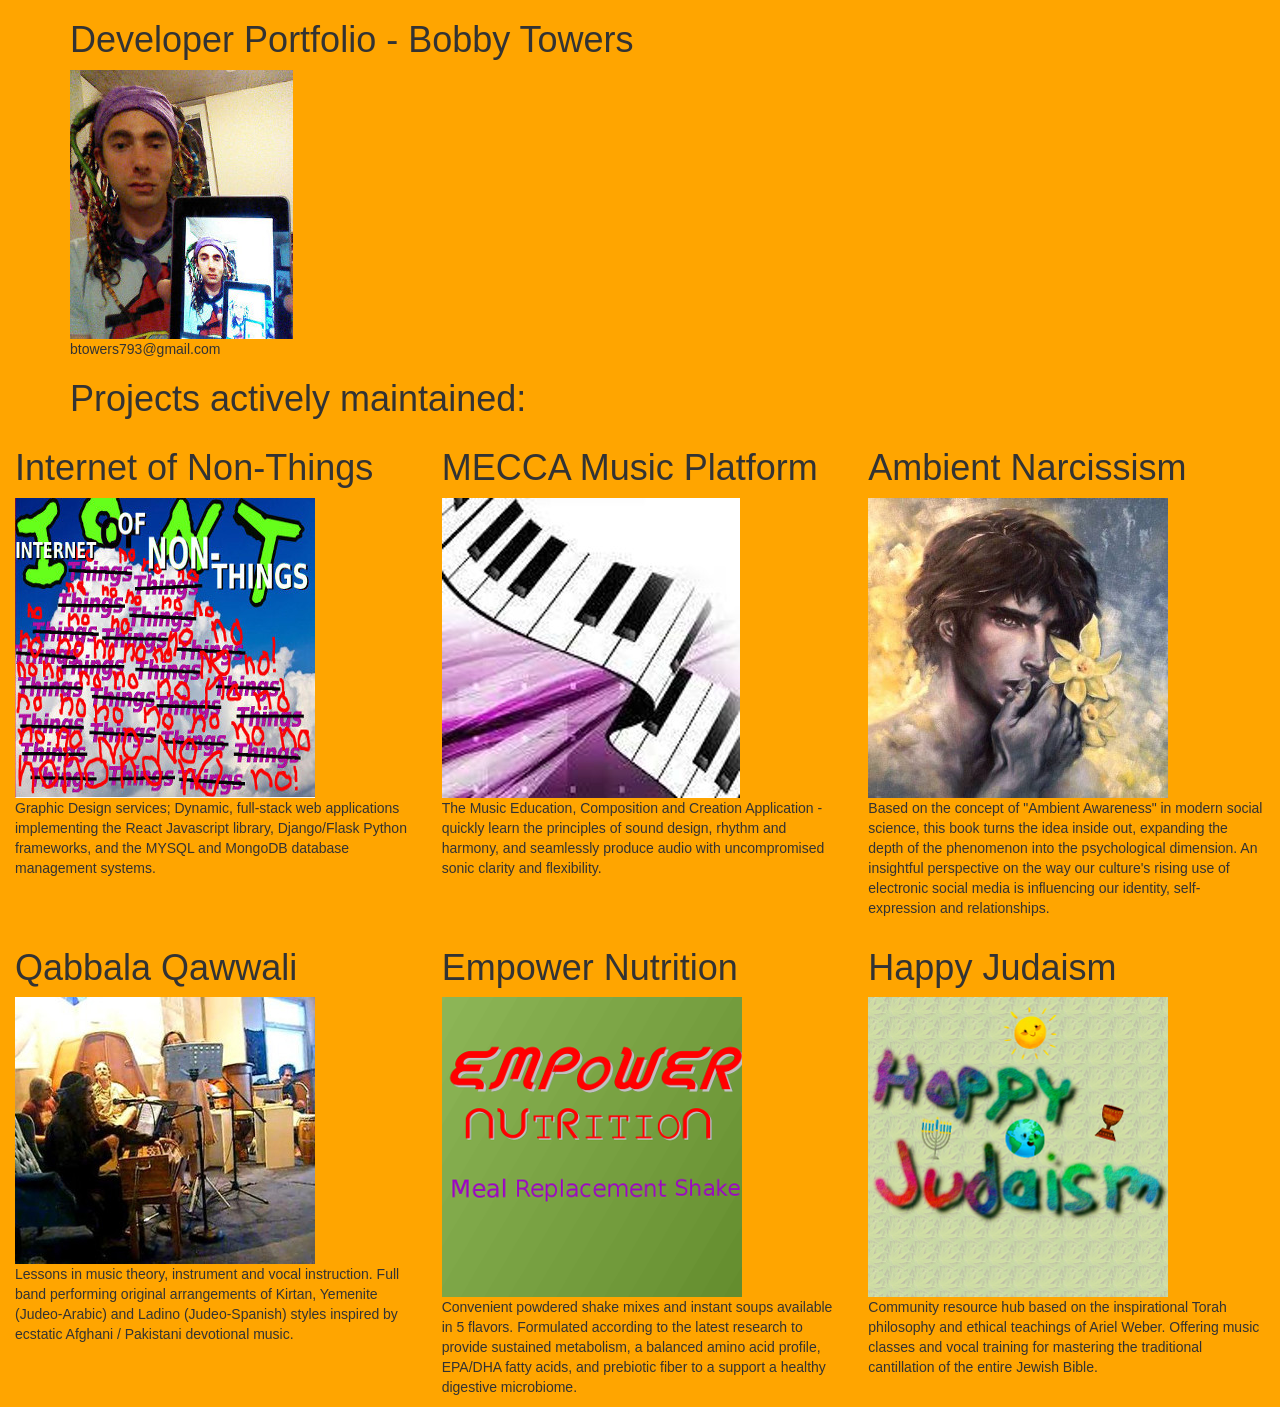
==== commit 42906e8f: "Update index.html took out the 3 music projects. don't think that belongs here, unless we make a fan" ====
--- a/index.html
+++ b/index.html
@@ -53,22 +53,7 @@
         <p>Community resource hub based on the inspirational Torah philosophy and ethical teachings of Ariel Weber. Offering music classes and vocal training for mastering the traditional cantillation of the entire Jewish Bible.</p>
     </div>
     
-          
-     <div class="col-md-4">
-            <h1>Bitches on Acid</h1>
-      <img src="boa.jpg" />
-           <p>Self-produced Grunge/Goth Industrial Stoner Metal, since 1996. The 1999 EP featured the track "The Force Behind the Wall", which made it to #1 on mp3.com in the Gothic Metal category. Then the track was erroneously published on Napster as "Every Time", performed by Marilyn Manson and the Spooky Kids.</p>
-          </div>
-         <div class="col-md-4">
-         <h1>GrungeBob PukeyPants</h1>
-      <img src="grungebob.jpg" />
-       <p> Ukulele channel featuring over 100 obnoxiously entertaining videos, inspired by Amanda Palmer and Tiny Tim. Not for the faint of heart, popular songs from a wide variety of genres are utterly destroyed in over-the-top reckless enthusiasm.</p>
-          </div>
-    <div class="col-md-4">
-        <h1>Bombastic Dubstep</h1>
-      <img src="bombastic.jpg" />
-          <p>UK-style electronic dance music influenced by Classical, Metal and Folk, produced with Native Instruments MASSIVE and Logic Pro. Debut LP released in 2013 available on YouTube, Pandora, Soundcloud, Apple Music, AmazonMP3, Deezer, eMusic, Google Play, iHeartRadio, Medianet, Rdio, Rhapsody, Spotify, and xBox Live.  </p>
-          </div>
+        
            
           
       
